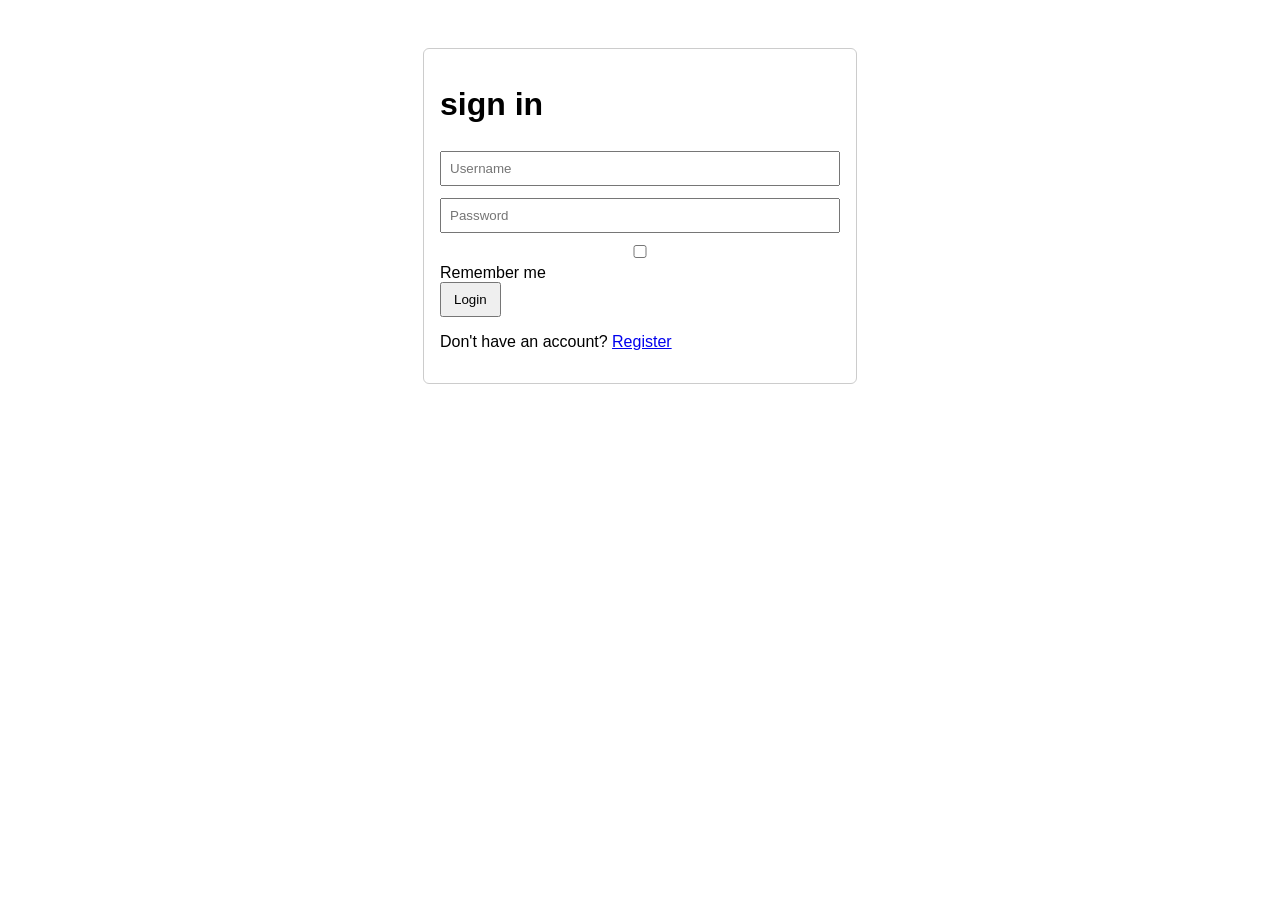
==== login.html @ ee2bc728 "Add files via upload" ====
<!DOCTYPE html>
<html lang="en">
<head>
  <meta charset="utf-8">
  <meta name="viewport" content="width=device-width,initial-scale=1">
  <title>Login Page</title>
  <style>
    body { font-family: Arial, sans-serif; padding:20px; }
    .card { max-width:400px; margin:20px auto; padding:16px; border:1px solid #ccc; border-radius:6px; }
    input { width:100%; padding:8px; margin:6px 0; box-sizing:border-box; }
    button { padding:8px 12px; }
  </style>
</head>
<body>
  <div class="card">
    <h1>sign in</h1>
    <form action="index.html" method="get">
      <input type="text" name="username" placeholder="Username"><br>
      <input type="text" name="password" placeholder="Password"><br>
      <label><input type="checkbox" name="remember"> Remember me</label><br>
      <button>Login</button>
    </form>
    <p>Don't have an account? <a href="register.html">Register</a></p>
  
  </div>
</body>
</html>
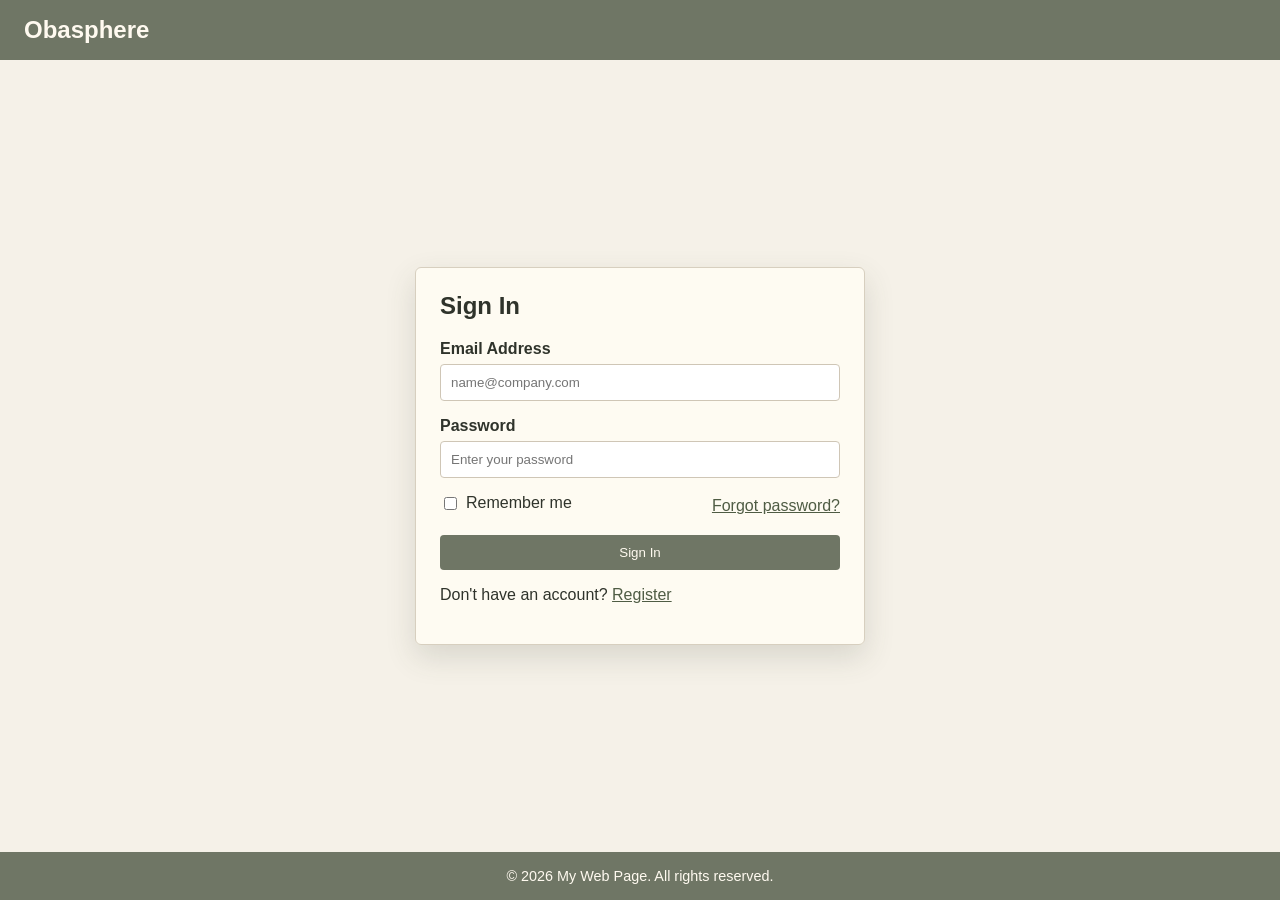
==== commit d2a94c4a: "Add files via upload" ====
--- a/login.html
+++ b/login.html
@@ -1,27 +1,64 @@
-<!DOCTYPE html>
+<!doctype html>
 <html lang="en">
-<head>
-  <meta charset="utf-8">
-  <meta name="viewport" content="width=device-width,initial-scale=1">
-  <title>Login Page</title>
-  <style>
-    body { font-family: Arial, sans-serif; padding:20px; }
-    .card { max-width:400px; margin:20px auto; padding:16px; border:1px solid #ccc; border-radius:6px; }
-    input { width:100%; padding:8px; margin:6px 0; box-sizing:border-box; }
-    button { padding:8px 12px; }
-  </style>
-</head>
-<body>
-  <div class="card">
-    <h1>sign in</h1>
-    <form action="index.html" method="get">
-      <input type="text" name="username" placeholder="Username"><br>
-      <input type="text" name="password" placeholder="Password"><br>
-      <label><input type="checkbox" name="remember"> Remember me</label><br>
-      <button>Login</button>
-    </form>
-    <p>Don't have an account? <a href="register.html">Register</a></p>
-  
-  </div>
-</body>
+  <head>
+    <meta charset="utf-8" />
+    <meta name="viewport" content="width=device-width, initial-scale=1" />
+    <title>Login Page</title>
+    <link rel="stylesheet" href="styles.css" />
+  </head>
+
+  <body>
+    <header>
+      <h1>Obasphere</h1>
+    </header>
+
+    <main>
+      <section class="card">
+        <h2>Sign in</h2>
+
+        <form action="#" method="post">
+          <div class="form-group">
+            <label for="email">Email Address</label>
+            <input
+              type="email"
+              id="email"
+              name="email"
+              placeholder="name@company.com"
+              autocomplete="email"
+              required
+            />
+          </div>
+
+          <div class="form-group">
+            <label for="password">Password</label>
+            <input
+              type="password"
+              id="password"
+              name="password"
+              placeholder="Enter your password"
+              autocomplete="current-password"
+              required
+            />
+          </div>
+
+          <div class="form-options">
+            <label class="checkbox-container" for="remember">
+              <input type="checkbox" name="remember" id="remember" />
+              <span>Remember me</span>
+            </label>
+
+            <a href="#">Forgot password?</a>
+          </div>
+
+          <button type="submit">Sign In</button>
+        </form>
+
+        <p>Don't have an account? <a href="register.html">Register</a></p>
+      </section>
+    </main>
+
+    <footer>
+      <p>&copy; 2026 My Web Page. All rights reserved.</p>
+    </footer>
+  </body>
 </html>
--- a/styles.css
+++ b/styles.css
@@ -0,0 +1,116 @@
+body {
+  margin: 0;
+  font-family: Arial, sans-serif;
+  background-color: #f5f1e8;
+  color: #2f332b;
+  min-height: 100vh;
+  display: flex;
+  flex-direction: column;
+}
+
+header,
+footer {
+  background-color: #6f7665;
+  color: #fffaf0;
+  padding: 16px 24px;
+}
+
+header h1 {
+  margin: 0;
+  font-size: 1.5rem;
+}
+
+main {
+  flex: 1;
+  display: flex;
+  align-items: center;
+  justify-content: center;
+  padding: 32px 16px;
+  background-image: linear-gradient(
+      rgba(245, 241, 232, 0.48),
+      rgba(245, 241, 232, 0.48)
+    ),
+    url("assets/login-background.jpg");
+  background-size: cover;
+  background-position: center;
+  background-repeat: no-repeat;
+}
+
+.card {
+  width: 100%;
+  max-width: 400px;
+  background-color: rgba(255, 252, 244, 0.92);
+  padding: 24px;
+  border: 1px solid #d7cfbf;
+  border-radius: 6px;
+  box-shadow: 0 12px 30px rgba(70, 74, 64, 0.16);
+}
+
+.card h2 {
+  margin-top: 0;
+  text-transform: capitalize;
+}
+
+.form-group {
+  margin-bottom: 16px;
+}
+
+label {
+  display: block;
+  margin-bottom: 6px;
+  font-weight: bold;
+}
+
+input {
+  width: 100%;
+  padding: 10px;
+  box-sizing: border-box;
+  border: 1px solid #cfc6b6;
+  border-radius: 4px;
+}
+
+.form-options {
+  display: flex;
+  justify-content: space-between;
+  align-items: center;
+  margin-bottom: 16px;
+  gap: 12px;
+}
+
+.checkbox-container {
+  display: flex;
+  align-items: center;
+  gap: 6px;
+  font-weight: normal;
+}
+
+.checkbox-container input {
+  width: auto;
+}
+
+a {
+  color: #4f5c44;
+}
+
+button {
+  width: 100%;
+  padding: 10px 12px;
+  border: none;
+  border-radius: 4px;
+  background-color: #6f7665;
+  color: #fffaf0;
+  cursor: pointer;
+}
+
+button:hover {
+  background-color: #5d6554;
+}
+
+footer {
+  text-align: center;
+  font-size: 0.9rem;
+}
+
+footer p {
+  margin: 0;
+}
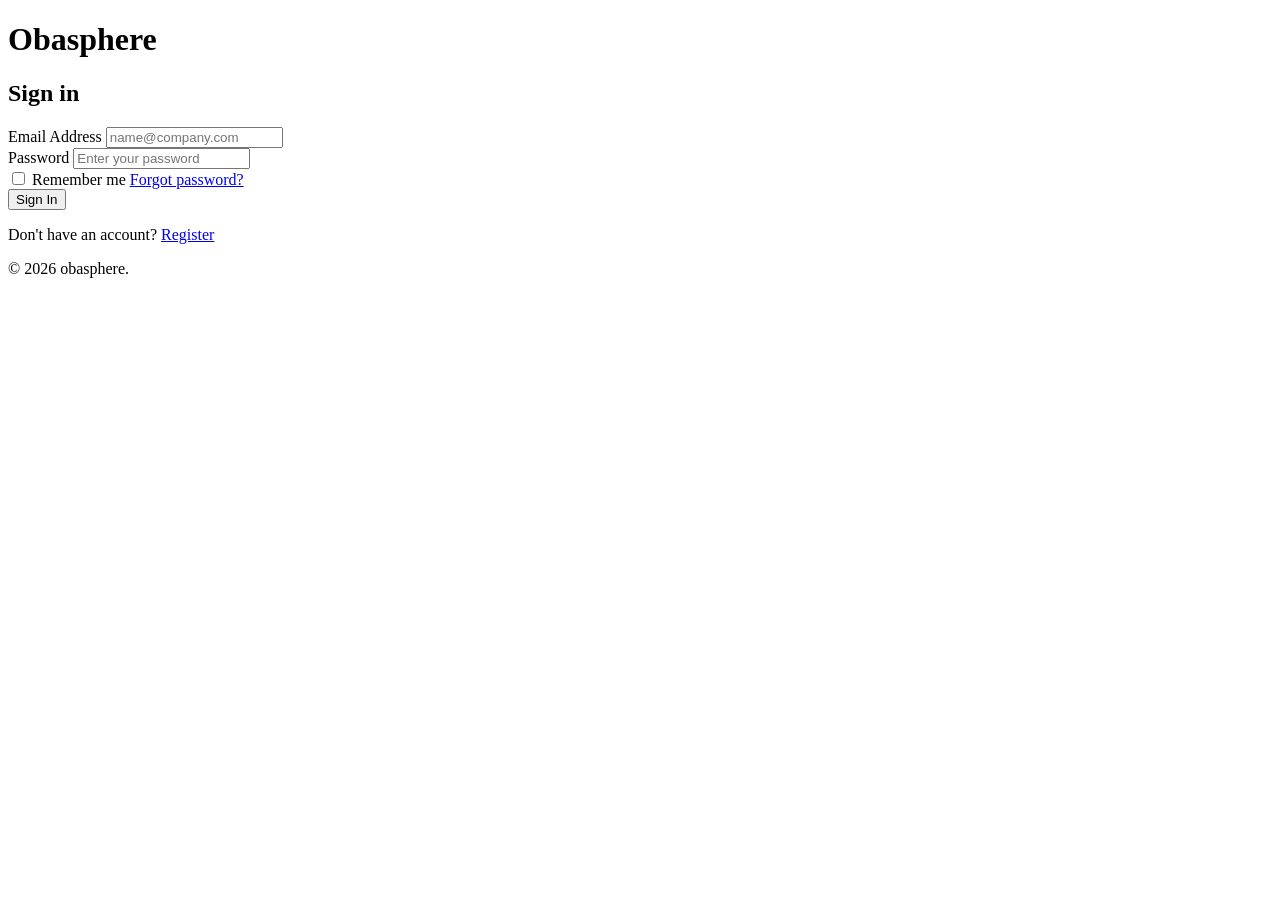
==== commit c51f9cce: "Update login.html" ====
--- a/login.html
+++ b/login.html
@@ -4,7 +4,7 @@
     <meta charset="utf-8" />
     <meta name="viewport" content="width=device-width, initial-scale=1" />
     <title>Login Page</title>
-    <link rel="stylesheet" href="styles.css" />
+    
   </head>
 
   <body>
@@ -15,8 +15,8 @@
     <main>
       <section class="card">
         <h2>Sign in</h2>
+ 
-        <form action="#" method="post">
           <div class="form-group">
             <label for="email">Email Address</label>
             <input
@@ -58,7 +58,7 @@
     </main>
 
     <footer>
-      <p>&copy; 2026 My Web Page. All rights reserved.</p>
+      <p>&copy; 2026 obasphere.</p>
     </footer>
   </body>
 </html>
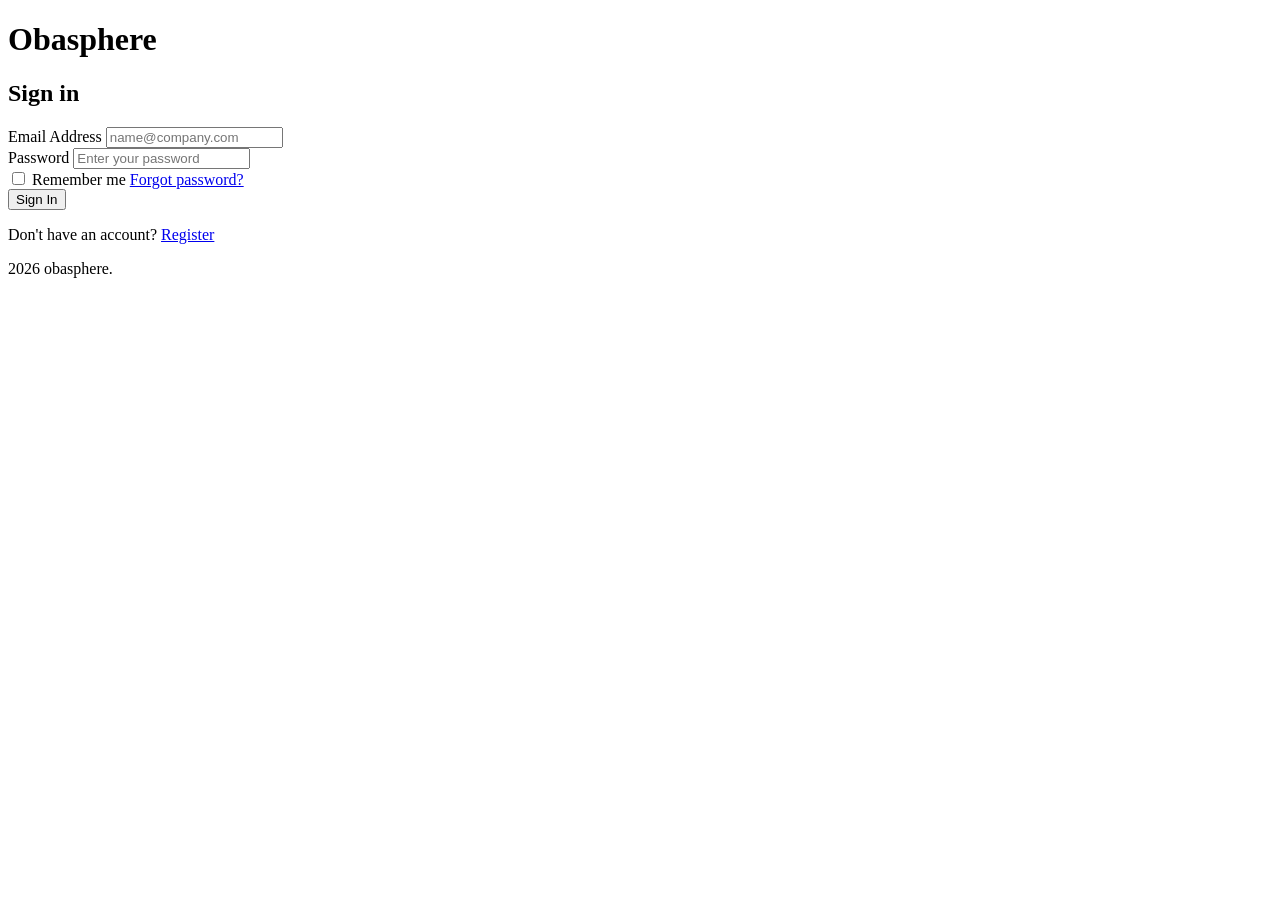
==== commit a1a8544f: "Update login.html" ====
--- a/login.html
+++ b/login.html
@@ -58,7 +58,7 @@
     </main>
 
     <footer>
-      <p>&copy; 2026 obasphere.</p>
+      <p> 2026 obasphere.</p>
     </footer>
   </body>
 </html>
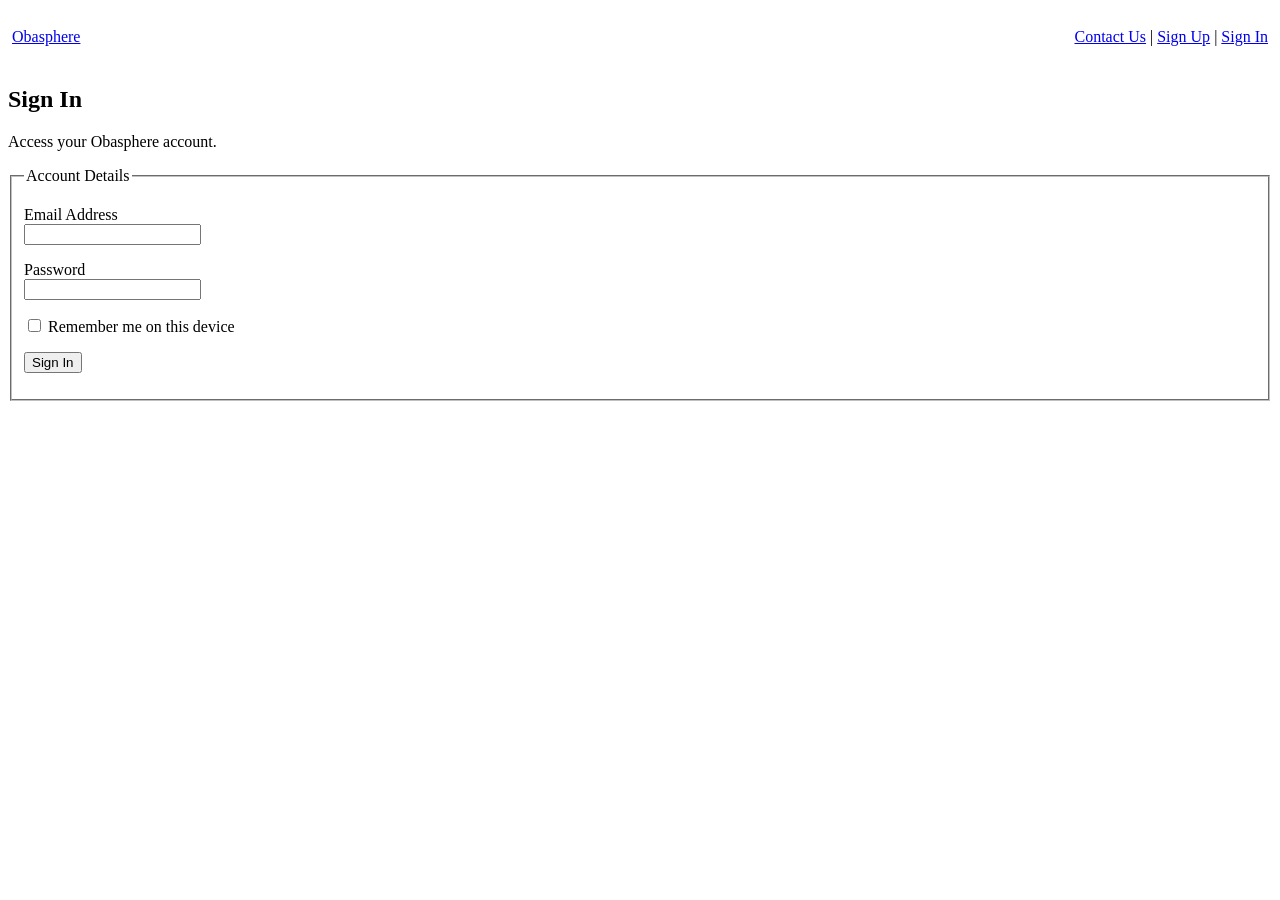
==== commit 1f85e8cf: "Revamp login.html with new structure and styles Updated the login page layout and improved accessibi" ====
--- a/login.html
+++ b/login.html
@@ -1,64 +1,82 @@
 <!doctype html>
 <html lang="en">
   <head>
-    <meta charset="utf-8" />
-    <meta name="viewport" content="width=device-width, initial-scale=1" />
-    <title>Login Page</title>
-    
-  </head>
-
-  <body>
+    <meta charset="utf-8" />
+    <meta name="viewport" content="width=device-width, initial-scale=1" />
+    <meta name="description" content="Sign in to your Obasphere account." />
+    <title>Obasphere | Sign In</title>
+  </head>
+  <body background="login-bg.jpg">
     <header>
-      <h1>Obasphere</h1>
+      <table width="100%" cellpadding="4" cellspacing="0" border="0">
+        <tr>
+          <td align="left" valign="top">
+            <nav aria-label="Site navigation">
+              <p><a href="index.html">Obasphere</a></p>
+            </nav>
+          </td>
+          <td align="right" valign="top">
+            <nav aria-label="Account navigation">
+              <p>
+                <a href="#contact-form">Contact Us</a> |
+                <a href="register.html">Sign Up</a> |
+                <a href="login.html">Sign In</a>
+              </p>
+            </nav>
+          </td>
+        </tr>
+      </table>
     </header>
 
     <main>
-      <section class="card">
-        <h2>Sign in</h2>
-+      <section aria-labelledby="sign-in-title">
+        <h1 id="sign-in-title">Sign In</h1>
+        <p>Access your Obasphere account.</p>
 
-          <div class="form-group">
-            <label for="email">Email Address</label>
-            <input
-              type="email"
-              id="email"
-              name="email"
-              placeholder="name@company.com"
-              autocomplete="email"
-              required
-            />
-          </div>
+        <form method="post" autocomplete="on">
+          <fieldset>
+            <legend>Account Details</legend>
 
-          <div class="form-group">
-            <label for="password">Password</label>
-            <input
-              type="password"
-              id="password"
-              name="password"
-              placeholder="Enter your password"
-              autocomplete="current-password"
-              required
-            />
-          </div>
+            <p>
+              <label for="login-email">Email Address</label><br />
+              <input
+                type="email"
+                id="login-email"
+                name="email"
+                autocomplete="email"
+                inputmode="email"
+                required
+              />
+            </p>
 
-          <div class="form-options">
-            <label class="checkbox-container" for="remember">
-              <input type="checkbox" name="remember" id="remember" />
-              <span>Remember me</span>
-            </label>
+            <p>
+              <label for="login-password">Password</label><br />
+              <input
+                type="password"
+                id="login-password"
+                name="password"
+                autocomplete="current-password"
+                minlength="8"
+                required
+              />
+            </p>
 
-            <a href="#">Forgot password?</a>
-          </div>
+            <p>
+              <input
+                type="checkbox"
+                id="remember-me"
+                name="remember"
+                value="yes"
+              />
+              <label for="remember-me">Remember me on this device</label>
+            </p>
 
-          <button type="submit">Sign In</button>
+            <p>
+              <button type="submit">Sign In</button>
+            </p>
+          </fieldset>
         </form>
-
-        <p>Don't have an account? <a href="register.html">Register</a></p>
       </section>
     </main>
-
-    <footer>
-      <p> 2026 obasphere.</p>
-    </footer>
   </body>
 </html>
